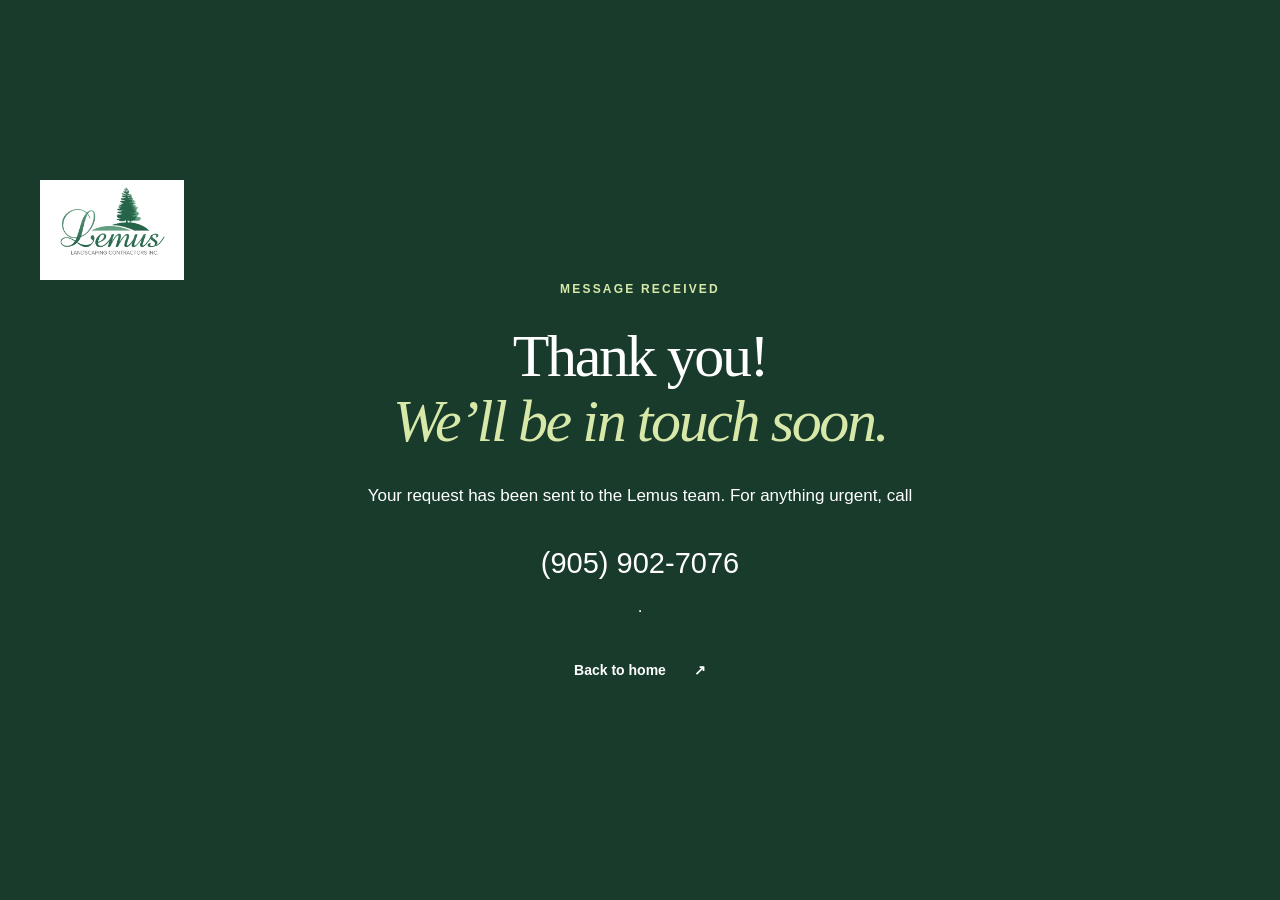
==== thanks.html @ d463853b "Contact form posts to FormSubmit; add thank-you page" ====
<!doctype html><html lang="en"><head><meta charset="utf-8"><meta name="viewport" content="width=device-width, initial-scale=1"><meta name="theme-color" content="#193b2c"><meta name="robots" content="noindex"><title>Thank you | Lemus Landscaping</title><link rel="icon" href="assets/favicon.svg" type="image/svg+xml"><link rel="stylesheet" href="styles.css"></head>
<body><main><section class="contact section" style="min-height:100vh;display:flex;align-items:center"><div class="wrap" style="text-align:center"><img src="assets/logo.png" width="144" height="100" alt="Lemus Landscaping Contractors Inc."><p class="eyebrow light">MESSAGE RECEIVED</p><h2>Thank you!<br><em>We’ll be in touch soon.</em></h2><p>Your request has been sent to the Lemus team. For anything urgent, call <a class="contact-phone" href="tel:+19059027076">(905) 902-7076</a>.</p><p><a class="button" href="./">Back to home <span aria-hidden="true">↗</span></a></p></div></section></main></body></html>
---- styles.css ----
:root{--forest:#193b2c;--deep:#132d23;--green:#385c43;--lime:#d7e8a8;--cream:#f6f5ee;--ink:#233c2e;--muted:#657267;--line:#d7ddd0}*{box-sizing:border-box}html{scroll-behavior:smooth;scroll-padding-top:100px}body{margin:0;background:#fff;color:var(--ink);font-family:Arial,Helvetica,sans-serif;font-size:17px;line-height:1.65}a{color:inherit;text-decoration:none}a,button,input,textarea,summary{-webkit-tap-highlight-color:transparent}button,input,textarea{font:inherit}button,a,summary{touch-action:manipulation}img{display:block;max-width:100%;object-fit:cover}figure{margin:0}h1,h2,h3,p{margin-top:0}h1,h2{font-family:Georgia,'Times New Roman',serif;font-weight:400;letter-spacing:-2.4px;line-height:1.08}h1{font-size:clamp(54px,7.1vw,96px);margin-bottom:25px}h2{font-size:clamp(38px,4.7vw,62px);margin-bottom:28px}h3{font-size:25px;line-height:1.25;font-weight:500;letter-spacing:-.6px;margin-bottom:16px}em{font-weight:400;color:#74905e}p{margin-bottom:22px}a:focus-visible,button:focus-visible,summary:focus-visible{outline:3px solid #719243;outline-offset:5px}.wrap{max-width:1200px;width:calc(100% - 64px);margin-inline:auto}.section{padding-top:100px;padding-bottom:100px}.eyebrow{font-size:12px;letter-spacing:2.2px;font-weight:700;margin-bottom:24px;color:var(--green)}.eyebrow.light{color:var(--lime)}.topbar{background:var(--forest);color:#e3eadc;padding:8px 32px;display:flex;justify-content:space-between;font-size:12px;letter-spacing:.3px}.topbar a{padding:4px 0}.header{position:sticky;top:0;z-index:50;background:rgba(255,255,255,.98);border-bottom:1px solid #e6e8df}.nav-wrap{max-width:1264px;width:calc(100% - 64px);margin:auto;display:flex;align-items:center;justify-content:space-between;min-height:96px}.brand{display:flex;align-items:center;min-height:44px}.brand img{width:134px;height:84px;object-fit:contain}nav{display:flex;align-items:center;gap:32px;font-size:14px}nav>a{min-height:44px;display:flex;align-items:center}nav>a:hover:not(.button){color:#668343}.button{display:inline-flex;align-items:center;justify-content:space-between;gap:28px;min-height:54px;border:0;background:var(--forest);color:#fff;padding:16px 24px;font-size:14px;font-weight:600;cursor:pointer;border-radius:4px}.button:hover{background:#2e513a}.button.lime{background:var(--lime);color:var(--forest)}.button.lime:hover{background:#e5f0c4}.button.small{min-height:48px;padding:12px 20px;font-size:13px}.text-link{display:inline-flex;align-items:center;gap:20px;font-size:15px;font-weight:600;border-bottom:1px solid #9ba88b;min-height:48px}.text-link.white{color:#fff;border-color:#bbc6ab}.menu-toggle{display:none}.skip{position:fixed;top:-100px;left:16px;padding:12px;background:#fff;z-index:100}.skip:focus{top:10px}.hero{position:relative;color:white;min-height:670px;overflow:hidden}.hero-photo,.hero-shade{position:absolute;inset:0}.hero-photo{background:url('assets/project-06.jpg') center 48%/cover no-repeat}.hero-shade{background:linear-gradient(90deg,rgba(13,39,25,.85),rgba(13,39,25,.35) 65%,rgba(13,39,25,.06))}.hero-content{position:relative;padding-top:94px;padding-bottom:55px}.hero h1 em{color:#e0eabf}.hero-copy{font-size:20px;color:#f1f3e9;line-height:1.7}.actions{display:flex;align-items:center;gap:28px;margin-top:30px}.hero-note{display:flex;align-items:center;gap:15px;margin-top:64px;font-size:12px;color:#ecf0e6;letter-spacing:.4px}.leaf{font-size:31px;color:var(--lime)}.vertical-note{position:absolute;right:27px;bottom:68px;writing-mode:vertical-rl;font-size:10px;letter-spacing:3px}.trustbar{background:var(--cream);border-bottom:1px solid var(--line)}.trust-inner{display:flex;align-items:center;justify-content:space-between;padding:24px 0;font-size:13px;font-weight:600}.trust-inner span:before{content:'✦';font-size:11px;margin-right:12px;color:#74905e}.about{display:grid;grid-template-columns:1fr 1fr;gap:86px;align-items:center}.about-images{position:relative}.about-main{width:100%;height:505px;border-radius:5px 5px 90px 5px}.stamp{position:absolute;bottom:-22px;right:-24px;width:147px;height:147px;border-radius:50%;background:var(--lime);border:8px solid #fff;text-align:center;padding:25px 10px;line-height:1.2}.stamp span{display:block;font-size:9px;letter-spacing:1.3px}.stamp strong{display:block;font:italic 40px Georgia;margin:4px 0}.about-copy p{font-size:16px;color:var(--muted)}.about-copy .lead{font-size:21px;color:var(--ink);line-height:1.5}.services{background:var(--cream)}.section-heading{display:flex;justify-content:space-between;align-items:flex-end;gap:30px;margin-bottom:45px}.section-heading h2{margin-bottom:0}.section-heading>p{color:var(--muted);font-size:16px;margin:0 0 8px;max-width:320px}.service-grid{display:grid;grid-template-columns:repeat(3,1fr);gap:26px}.service{background:#fff;border-radius:6px;overflow:hidden}.service>img{width:100%;height:250px}.service-body{padding:30px}.number{font-size:11px;letter-spacing:1.9px;color:#788a68;display:block;margin-bottom:15px}.service-body>p{font-size:16px;color:var(--muted);min-height:53px}.service h3{font-size:24px}details>summary{list-style:none;cursor:pointer;min-height:48px;display:flex;align-items:center;justify-content:space-between;font-size:14px;font-weight:600;border-top:1px solid var(--line);padding:15px 0;gap:16px}details>summary::-webkit-details-marker{display:none}.service summary:after{content:'+';font-size:25px;color:var(--green)}.service details[open] summary:after{content:'−'}.service details p{font-size:15px;color:var(--muted);margin:12px 0}.service details .text-link{font-size:13px}.project-grid{display:grid;grid-template-columns:1.35fr 1fr;gap:28px}.project-grid img{width:100%;height:405px;border-radius:5px}.project-grid a:hover img,.gallery a:hover img{filter:brightness(.95)}figcaption{font-size:12px;color:var(--muted);padding:18px 0}.project-grid figcaption{display:flex;justify-content:space-between;gap:14px}.project-grid figcaption span:first-child{font-size:17px;color:var(--ink)}.project-details{margin-top:25px;border-bottom:1px solid var(--line)}.project-details>summary{font-size:16px;padding:21px 0;min-height:68px}.project-details>summary span{font-size:28px;font-weight:400}.expanded{padding:25px 0}.before-after{display:grid;grid-template-columns:repeat(4,1fr);gap:18px;margin:30px 0 40px}.before-after img{height:290px;width:100%;border-radius:4px}.gallery{display:grid;grid-template-columns:repeat(3,1fr);gap:25px}.gallery img{width:100%;height:250px;border-radius:4px}.care-banner{position:relative;background:linear-gradient(90deg,rgba(19,45,35,.94),rgba(19,45,35,.62)),url('assets/project-03.jpg') center 60%/cover no-repeat;padding:80px 0;color:#fff}.care-banner h2{font-size:58px}.care-banner em{color:var(--lime)}.care-banner p:not(.eyebrow){color:#dfe8d6}.care-banner .wrap{position:relative}.review-grid{display:grid;grid-template-columns:repeat(3,1fr);gap:28px}.review{padding:26px 28px 30px;background:var(--cream);border-radius:5px;border-top:3px solid #c8d9ad}.quote{font:60px Georgia;color:#78935c;line-height:1}.review blockquote{font:24px/1.4 Georgia;margin:0 0 20px;min-height:103px}.review p{font-size:14px;color:var(--muted)}.review footer{font-size:11px;letter-spacing:1.4px;font-weight:700;margin-top:24px}.review-source{font-size:12px;color:var(--muted);margin-top:20px;margin-bottom:0}.contact{background:var(--forest);color:white}.contact-grid{display:grid;grid-template-columns:1fr 1.05fr;gap:90px;align-items:center}.contact h2{font-size:60px}.contact h2 em{color:var(--lime)}.contact-copy>p:not(.eyebrow){color:#d2dec9;max-width:370px}.contact-phone{display:block;font-size:29px;margin:30px 0 5px;min-height:48px}.contact-email{font-size:15px;display:inline-flex;align-items:center;min-height:44px;overflow-wrap:anywhere}.hours{margin-top:30px;font-size:12px;letter-spacing:1px;line-height:2}.contact-form{background:var(--cream);color:var(--ink);padding:42px;border-radius:6px}.contact-form h3{font:30px Georgia;margin-bottom:10px}.contact-form>p{font-size:14px;color:var(--muted)}label{display:block;font-size:13px;font-weight:600;margin-bottom:7px}label span{font-weight:400;color:#657267;font-size:11px}input,textarea{width:100%;border:1px solid #cbd2c3;border-radius:3px;background:#fff;color:var(--ink);font-size:16px;min-height:48px;padding:12px 14px;outline:none;margin-bottom:19px}textarea{resize:vertical;min-height:125px}input:focus,textarea:focus{outline:2px solid #75954e;outline-offset:2px}.form-row{display:grid;grid-template-columns:1fr 1fr;gap:18px}.contact-form .button{width:100%}.contact-form .form-note{font-size:11px;line-height:1.5;margin:14px 0 0}.contact-form #form-status{margin:12px 0 0;font-size:13px}.footer{background:var(--deep);color:#dbe4d5;padding:50px 0 20px}.footer-top{display:flex;align-items:center;justify-content:space-between;padding-bottom:34px}.footer strong{font:28px Georgia;color:#fff}.footer p{font-size:12px;margin:8px 0 0}.footer-top>div:last-child{display:flex;gap:25px;font-size:13px}.footer a{min-height:44px;display:inline-flex;align-items:center}.footer-bottom{border-top:1px solid #355041;display:flex;justify-content:space-between;align-items:center;padding-top:18px;font-size:11px;color:#b7c8ae}
@media(min-width:1450px){.hero{min-height:740px}.hero-content{padding-top:116px}}
@media(max-width:1000px){nav{gap:18px}.nav-wrap,.wrap{width:calc(100% - 48px)}.about{gap:45px}.service-body{padding:23px}.service h3{font-size:22px}.contact-grid{gap:45px}.contact-form{padding:30px}.contact h2{font-size:50px}.project-grid figcaption{display:block}.project-grid figcaption span{display:block}.review{padding:23px}.section{padding:78px 0}}
@media(max-width:760px){html{scroll-padding-top:79px}.wrap,.nav-wrap{width:calc(100% - 40px)}.topbar{padding:8px 20px;justify-content:center}.topbar span{display:none}.topbar a{min-height:24px}.nav-wrap{min-height:76px}.brand img{width:110px;height:70px}.menu-toggle{display:flex;align-items:center;gap:9px;min-height:44px;padding:10px 8px;border:0;background:transparent;color:var(--forest);font-size:14px}.menu-lines{font-size:21px}nav{display:none;position:absolute;top:100%;left:0;width:100%;background:#fff;padding:15px 20px 24px;border-bottom:1px solid var(--line);box-shadow:0 15px 25px #193b2c15}nav.open{display:flex;align-items:stretch;flex-direction:column;gap:4px}nav>a{padding:11px 8px;min-height:48px}nav>.button{margin-top:9px}.hero{min-height:620px}.hero-content{padding-top:70px;padding-bottom:36px}.hero h1{font-size:57px;letter-spacing:-2px}.hero-copy{font-size:18px}.hero-shade{background:linear-gradient(90deg,#102f24d9,#102f2460)}.hero-photo{background-position:57% center}.eyebrow{font-size:10px;letter-spacing:1.7px}.actions{align-items:flex-start;flex-direction:column;gap:16px;margin-top:24px}.hero-note{margin-top:40px;font-size:11px;max-width:290px}.vertical-note{display:none}.trust-inner{display:grid;grid-template-columns:1fr 1fr;gap:12px;font-size:11px;padding:23px 0}.trust-inner span:before{margin-right:6px}.trust-inner a{min-height:44px;display:flex;align-items:center}.section{padding:64px 0}.about{grid-template-columns:1fr;gap:54px}.about-main{height:355px;border-bottom-right-radius:60px}.stamp{width:128px;height:128px;right:0;bottom:-24px;padding-top:19px}.stamp strong{font-size:33px}.about-copy .lead{font-size:20px}h2{font-size:40px;letter-spacing:-1.5px}.section-heading{flex-direction:column;align-items:flex-start;gap:25px;margin-bottom:30px}.service-grid,.project-grid,.review-grid,.contact-grid{grid-template-columns:1fr}.service-grid{gap:24px}.service>img{height:260px}.service-body{padding:27px}.service-body>p{min-height:0}.project-grid{gap:23px}.project-grid img{height:330px}.project-grid figcaption{display:flex}.project-grid figcaption span:last-child{font-size:11px}.project-details>summary{font-size:14px}.before-after{grid-template-columns:1fr 1fr;gap:14px}.before-after img{height:230px}.gallery{grid-template-columns:1fr 1fr;gap:16px}.gallery img{height:185px}.gallery figcaption{font-size:11px}.care-banner{padding:66px 0}.care-banner h2{font-size:41px}.review-grid{gap:18px}.review blockquote{min-height:0;font-size:24px}.contact-grid{gap:40px}.contact h2{font-size:44px}.contact-form{padding:27px 22px}.form-row{grid-template-columns:1fr;gap:0}.contact-phone{font-size:28px}.contact-form h3{font-size:28px}.footer-top{align-items:flex-start;flex-direction:column;gap:24px}.footer-top>div:last-child{flex-wrap:wrap;gap:12px 22px}.footer-bottom{align-items:flex-start;flex-direction:column;gap:8px}.footer{padding-top:40px}}
@media(prefers-reduced-motion:reduce){html{scroll-behavior:auto}*{transition:none!important}}

.booking-details{max-width:370px;margin-top:20px}.booking-details summary{border-color:#58705b;color:#e5eddc}.booking-details p{font-size:14px;color:#d2dec9;margin:15px 0}.booking-details a{font-size:13px}
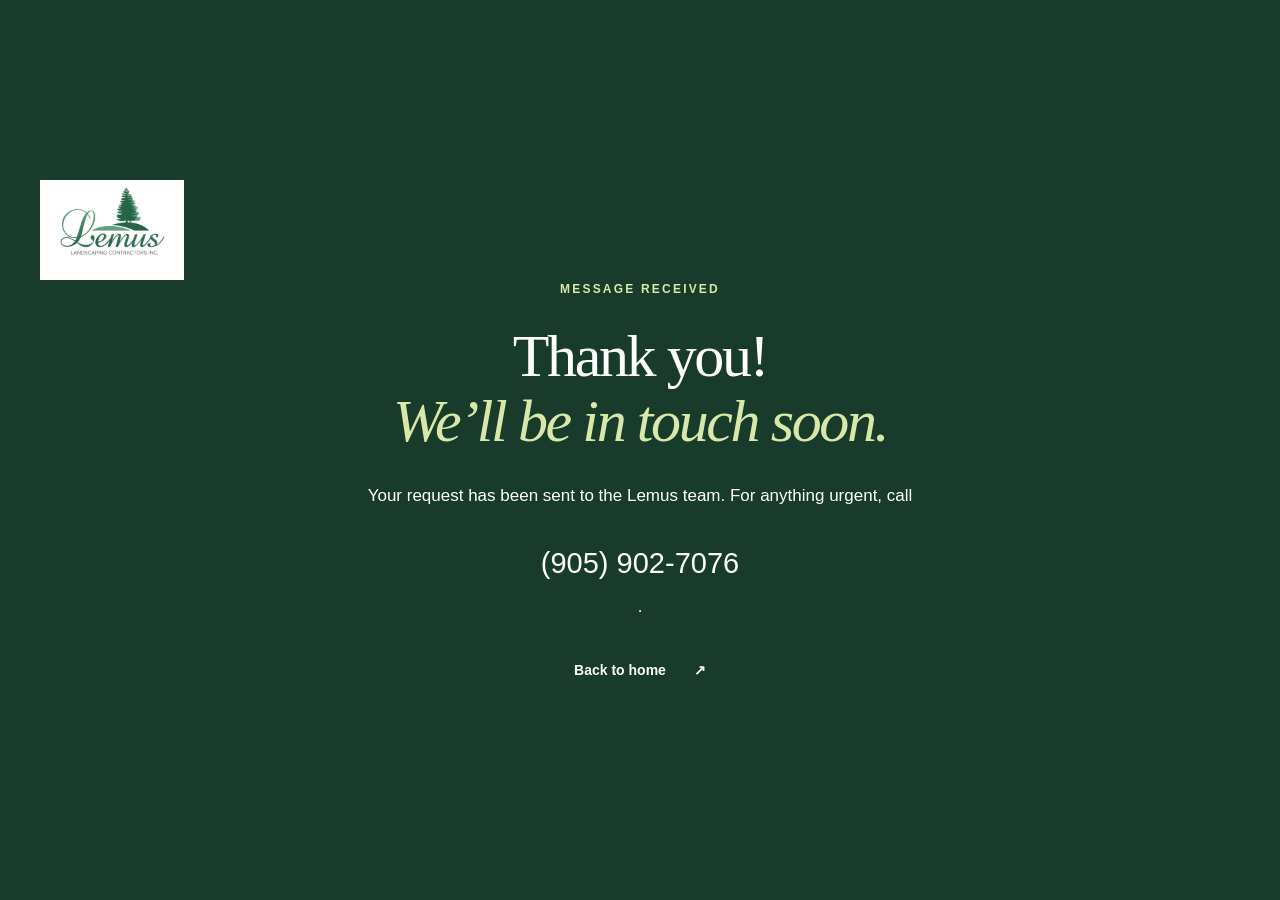
==== commit 870df30c: "Lemus: compress photos, SEO tags + LocalBusiness schema, robots/sitemap, remove booking section, opt" ====
--- a/thanks.html
+++ b/thanks.html
@@ -1,2 +1,2 @@
-<!doctype html><html lang="en"><head><meta charset="utf-8"><meta name="viewport" content="width=device-width, initial-scale=1"><meta name="theme-color" content="#193b2c"><meta name="robots" content="noindex"><title>Thank you | Lemus Landscaping</title><link rel="icon" href="assets/favicon.svg" type="image/svg+xml"><link rel="stylesheet" href="styles.css"></head>
+<!doctype html><html lang="en"><head><meta charset="utf-8"><meta name="viewport" content="width=device-width, initial-scale=1"><meta name="theme-color" content="#193b2c"><meta name="robots" content="noindex"><title>Thank you | Lemus Landscaping</title><link rel="icon" href="assets/favicon.svg" type="image/svg+xml"><link rel="icon" href="assets/favicon-32.png" type="image/png" sizes="32x32"><link rel="apple-touch-icon" href="assets/apple-touch-icon.png" sizes="180x180"><link rel="stylesheet" href="styles.css"></head>
 <body><main><section class="contact section" style="min-height:100vh;display:flex;align-items:center"><div class="wrap" style="text-align:center"><img src="assets/logo.png" width="144" height="100" alt="Lemus Landscaping Contractors Inc."><p class="eyebrow light">MESSAGE RECEIVED</p><h2>Thank you!<br><em>We’ll be in touch soon.</em></h2><p>Your request has been sent to the Lemus team. For anything urgent, call <a class="contact-phone" href="tel:+19059027076">(905) 902-7076</a>.</p><p><a class="button" href="./">Back to home <span aria-hidden="true">↗</span></a></p></div></section></main></body></html>
--- a/styles.css
+++ b/styles.css
@@ -1,7 +1,7 @@
-:root{--forest:#193b2c;--deep:#132d23;--green:#385c43;--lime:#d7e8a8;--cream:#f6f5ee;--ink:#233c2e;--muted:#657267;--line:#d7ddd0}*{box-sizing:border-box}html{scroll-behavior:smooth;scroll-padding-top:100px}body{margin:0;background:#fff;color:var(--ink);font-family:Arial,Helvetica,sans-serif;font-size:17px;line-height:1.65}a{color:inherit;text-decoration:none}a,button,input,textarea,summary{-webkit-tap-highlight-color:transparent}button,input,textarea{font:inherit}button,a,summary{touch-action:manipulation}img{display:block;max-width:100%;object-fit:cover}figure{margin:0}h1,h2,h3,p{margin-top:0}h1,h2{font-family:Georgia,'Times New Roman',serif;font-weight:400;letter-spacing:-2.4px;line-height:1.08}h1{font-size:clamp(54px,7.1vw,96px);margin-bottom:25px}h2{font-size:clamp(38px,4.7vw,62px);margin-bottom:28px}h3{font-size:25px;line-height:1.25;font-weight:500;letter-spacing:-.6px;margin-bottom:16px}em{font-weight:400;color:#74905e}p{margin-bottom:22px}a:focus-visible,button:focus-visible,summary:focus-visible{outline:3px solid #719243;outline-offset:5px}.wrap{max-width:1200px;width:calc(100% - 64px);margin-inline:auto}.section{padding-top:100px;padding-bottom:100px}.eyebrow{font-size:12px;letter-spacing:2.2px;font-weight:700;margin-bottom:24px;color:var(--green)}.eyebrow.light{color:var(--lime)}.topbar{background:var(--forest);color:#e3eadc;padding:8px 32px;display:flex;justify-content:space-between;font-size:12px;letter-spacing:.3px}.topbar a{padding:4px 0}.header{position:sticky;top:0;z-index:50;background:rgba(255,255,255,.98);border-bottom:1px solid #e6e8df}.nav-wrap{max-width:1264px;width:calc(100% - 64px);margin:auto;display:flex;align-items:center;justify-content:space-between;min-height:96px}.brand{display:flex;align-items:center;min-height:44px}.brand img{width:134px;height:84px;object-fit:contain}nav{display:flex;align-items:center;gap:32px;font-size:14px}nav>a{min-height:44px;display:flex;align-items:center}nav>a:hover:not(.button){color:#668343}.button{display:inline-flex;align-items:center;justify-content:space-between;gap:28px;min-height:54px;border:0;background:var(--forest);color:#fff;padding:16px 24px;font-size:14px;font-weight:600;cursor:pointer;border-radius:4px}.button:hover{background:#2e513a}.button.lime{background:var(--lime);color:var(--forest)}.button.lime:hover{background:#e5f0c4}.button.small{min-height:48px;padding:12px 20px;font-size:13px}.text-link{display:inline-flex;align-items:center;gap:20px;font-size:15px;font-weight:600;border-bottom:1px solid #9ba88b;min-height:48px}.text-link.white{color:#fff;border-color:#bbc6ab}.menu-toggle{display:none}.skip{position:fixed;top:-100px;left:16px;padding:12px;background:#fff;z-index:100}.skip:focus{top:10px}.hero{position:relative;color:white;min-height:670px;overflow:hidden}.hero-photo,.hero-shade{position:absolute;inset:0}.hero-photo{background:url('assets/project-06.jpg') center 48%/cover no-repeat}.hero-shade{background:linear-gradient(90deg,rgba(13,39,25,.85),rgba(13,39,25,.35) 65%,rgba(13,39,25,.06))}.hero-content{position:relative;padding-top:94px;padding-bottom:55px}.hero h1 em{color:#e0eabf}.hero-copy{font-size:20px;color:#f1f3e9;line-height:1.7}.actions{display:flex;align-items:center;gap:28px;margin-top:30px}.hero-note{display:flex;align-items:center;gap:15px;margin-top:64px;font-size:12px;color:#ecf0e6;letter-spacing:.4px}.leaf{font-size:31px;color:var(--lime)}.vertical-note{position:absolute;right:27px;bottom:68px;writing-mode:vertical-rl;font-size:10px;letter-spacing:3px}.trustbar{background:var(--cream);border-bottom:1px solid var(--line)}.trust-inner{display:flex;align-items:center;justify-content:space-between;padding:24px 0;font-size:13px;font-weight:600}.trust-inner span:before{content:'✦';font-size:11px;margin-right:12px;color:#74905e}.about{display:grid;grid-template-columns:1fr 1fr;gap:86px;align-items:center}.about-images{position:relative}.about-main{width:100%;height:505px;border-radius:5px 5px 90px 5px}.stamp{position:absolute;bottom:-22px;right:-24px;width:147px;height:147px;border-radius:50%;background:var(--lime);border:8px solid #fff;text-align:center;padding:25px 10px;line-height:1.2}.stamp span{display:block;font-size:9px;letter-spacing:1.3px}.stamp strong{display:block;font:italic 40px Georgia;margin:4px 0}.about-copy p{font-size:16px;color:var(--muted)}.about-copy .lead{font-size:21px;color:var(--ink);line-height:1.5}.services{background:var(--cream)}.section-heading{display:flex;justify-content:space-between;align-items:flex-end;gap:30px;margin-bottom:45px}.section-heading h2{margin-bottom:0}.section-heading>p{color:var(--muted);font-size:16px;margin:0 0 8px;max-width:320px}.service-grid{display:grid;grid-template-columns:repeat(3,1fr);gap:26px}.service{background:#fff;border-radius:6px;overflow:hidden}.service>img{width:100%;height:250px}.service-body{padding:30px}.number{font-size:11px;letter-spacing:1.9px;color:#788a68;display:block;margin-bottom:15px}.service-body>p{font-size:16px;color:var(--muted);min-height:53px}.service h3{font-size:24px}details>summary{list-style:none;cursor:pointer;min-height:48px;display:flex;align-items:center;justify-content:space-between;font-size:14px;font-weight:600;border-top:1px solid var(--line);padding:15px 0;gap:16px}details>summary::-webkit-details-marker{display:none}.service summary:after{content:'+';font-size:25px;color:var(--green)}.service details[open] summary:after{content:'−'}.service details p{font-size:15px;color:var(--muted);margin:12px 0}.service details .text-link{font-size:13px}.project-grid{display:grid;grid-template-columns:1.35fr 1fr;gap:28px}.project-grid img{width:100%;height:405px;border-radius:5px}.project-grid a:hover img,.gallery a:hover img{filter:brightness(.95)}figcaption{font-size:12px;color:var(--muted);padding:18px 0}.project-grid figcaption{display:flex;justify-content:space-between;gap:14px}.project-grid figcaption span:first-child{font-size:17px;color:var(--ink)}.project-details{margin-top:25px;border-bottom:1px solid var(--line)}.project-details>summary{font-size:16px;padding:21px 0;min-height:68px}.project-details>summary span{font-size:28px;font-weight:400}.expanded{padding:25px 0}.before-after{display:grid;grid-template-columns:repeat(4,1fr);gap:18px;margin:30px 0 40px}.before-after img{height:290px;width:100%;border-radius:4px}.gallery{display:grid;grid-template-columns:repeat(3,1fr);gap:25px}.gallery img{width:100%;height:250px;border-radius:4px}.care-banner{position:relative;background:linear-gradient(90deg,rgba(19,45,35,.94),rgba(19,45,35,.62)),url('assets/project-03.jpg') center 60%/cover no-repeat;padding:80px 0;color:#fff}.care-banner h2{font-size:58px}.care-banner em{color:var(--lime)}.care-banner p:not(.eyebrow){color:#dfe8d6}.care-banner .wrap{position:relative}.review-grid{display:grid;grid-template-columns:repeat(3,1fr);gap:28px}.review{padding:26px 28px 30px;background:var(--cream);border-radius:5px;border-top:3px solid #c8d9ad}.quote{font:60px Georgia;color:#78935c;line-height:1}.review blockquote{font:24px/1.4 Georgia;margin:0 0 20px;min-height:103px}.review p{font-size:14px;color:var(--muted)}.review footer{font-size:11px;letter-spacing:1.4px;font-weight:700;margin-top:24px}.review-source{font-size:12px;color:var(--muted);margin-top:20px;margin-bottom:0}.contact{background:var(--forest);color:white}.contact-grid{display:grid;grid-template-columns:1fr 1.05fr;gap:90px;align-items:center}.contact h2{font-size:60px}.contact h2 em{color:var(--lime)}.contact-copy>p:not(.eyebrow){color:#d2dec9;max-width:370px}.contact-phone{display:block;font-size:29px;margin:30px 0 5px;min-height:48px}.contact-email{font-size:15px;display:inline-flex;align-items:center;min-height:44px;overflow-wrap:anywhere}.hours{margin-top:30px;font-size:12px;letter-spacing:1px;line-height:2}.contact-form{background:var(--cream);color:var(--ink);padding:42px;border-radius:6px}.contact-form h3{font:30px Georgia;margin-bottom:10px}.contact-form>p{font-size:14px;color:var(--muted)}label{display:block;font-size:13px;font-weight:600;margin-bottom:7px}label span{font-weight:400;color:#657267;font-size:11px}input,textarea{width:100%;border:1px solid #cbd2c3;border-radius:3px;background:#fff;color:var(--ink);font-size:16px;min-height:48px;padding:12px 14px;outline:none;margin-bottom:19px}textarea{resize:vertical;min-height:125px}input:focus,textarea:focus{outline:2px solid #75954e;outline-offset:2px}.form-row{display:grid;grid-template-columns:1fr 1fr;gap:18px}.contact-form .button{width:100%}.contact-form .form-note{font-size:11px;line-height:1.5;margin:14px 0 0}.contact-form #form-status{margin:12px 0 0;font-size:13px}.footer{background:var(--deep);color:#dbe4d5;padding:50px 0 20px}.footer-top{display:flex;align-items:center;justify-content:space-between;padding-bottom:34px}.footer strong{font:28px Georgia;color:#fff}.footer p{font-size:12px;margin:8px 0 0}.footer-top>div:last-child{display:flex;gap:25px;font-size:13px}.footer a{min-height:44px;display:inline-flex;align-items:center}.footer-bottom{border-top:1px solid #355041;display:flex;justify-content:space-between;align-items:center;padding-top:18px;font-size:11px;color:#b7c8ae}
+:root{--forest:#193b2c;--deep:#132d23;--green:#385c43;--lime:#d7e8a8;--cream:#f6f5ee;--ink:#233c2e;--muted:#657267;--line:#d7ddd0}*{box-sizing:border-box}html{scroll-behavior:smooth;scroll-padding-top:100px}body{margin:0;background:#fff;color:var(--ink);font-family:Arial,Helvetica,sans-serif;font-size:17px;line-height:1.65}a{color:inherit;text-decoration:none}a,button,input,textarea,summary{-webkit-tap-highlight-color:transparent}button,input,textarea{font:inherit}button,a,summary{touch-action:manipulation}img{display:block;max-width:100%;object-fit:cover}figure{margin:0}h1,h2,h3,p{margin-top:0}h1,h2{font-family:Georgia,'Times New Roman',serif;font-weight:400;letter-spacing:-2.4px;line-height:1.08}h1{font-size:clamp(54px,7.1vw,96px);margin-bottom:25px}h2{font-size:clamp(38px,4.7vw,62px);margin-bottom:28px}h3{font-size:25px;line-height:1.25;font-weight:500;letter-spacing:-.6px;margin-bottom:16px}em{font-weight:400;color:#74905e}p{margin-bottom:22px}a:focus-visible,button:focus-visible,summary:focus-visible{outline:3px solid #719243;outline-offset:5px}.wrap{max-width:1200px;width:calc(100% - 64px);margin-inline:auto}.section{padding-top:100px;padding-bottom:100px}.eyebrow{font-size:12px;letter-spacing:2.2px;font-weight:700;margin-bottom:24px;color:var(--green)}.eyebrow.light{color:var(--lime)}.topbar{background:var(--forest);color:#e3eadc;padding:8px 32px;display:flex;justify-content:space-between;font-size:12px;letter-spacing:.3px}.topbar a{padding:4px 0}.header{position:sticky;top:0;z-index:50;background:rgba(255,255,255,.98);border-bottom:1px solid #e6e8df}.nav-wrap{max-width:1264px;width:calc(100% - 64px);margin:auto;display:flex;align-items:center;justify-content:space-between;min-height:96px}.brand{display:flex;align-items:center;min-height:44px}.brand img{width:134px;height:84px;object-fit:contain}nav{display:flex;align-items:center;gap:32px;font-size:14px}nav>a{min-height:44px;display:flex;align-items:center}nav>a:hover:not(.button){color:#668343}.button{display:inline-flex;align-items:center;justify-content:space-between;gap:28px;min-height:54px;border:0;background:var(--forest);color:#fff;padding:16px 24px;font-size:14px;font-weight:600;cursor:pointer;border-radius:4px}.button:hover{background:#2e513a}.button.lime{background:var(--lime);color:var(--forest)}.button.lime:hover{background:#e5f0c4}.button.small{min-height:48px;padding:12px 20px;font-size:13px}.text-link{display:inline-flex;align-items:center;gap:20px;font-size:15px;font-weight:600;border-bottom:1px solid #9ba88b;min-height:48px}.text-link.white{color:#fff;border-color:#bbc6ab}.menu-toggle{display:none}.skip{position:fixed;top:-100px;left:16px;padding:12px;background:#fff;z-index:100}.skip:focus{top:10px}.hero{position:relative;color:white;min-height:670px;overflow:hidden}.hero-photo,.hero-shade{position:absolute;inset:0}.hero-photo{background:url('assets/project-06.jpg') center 48%/cover no-repeat}.hero-shade{background:linear-gradient(90deg,rgba(13,39,25,.85),rgba(13,39,25,.35) 65%,rgba(13,39,25,.06))}.hero-content{position:relative;padding-top:94px;padding-bottom:55px}.hero h1 em{color:#e0eabf}.hero-copy{font-size:20px;color:#f1f3e9;line-height:1.7}.actions{display:flex;align-items:center;gap:28px;margin-top:30px}.hero-note{display:flex;align-items:center;gap:15px;margin-top:64px;font-size:12px;color:#ecf0e6;letter-spacing:.4px}.leaf{font-size:31px;color:var(--lime)}.vertical-note{position:absolute;right:27px;bottom:68px;writing-mode:vertical-rl;font-size:10px;letter-spacing:3px}.trustbar{background:var(--cream);border-bottom:1px solid var(--line)}.trust-inner{display:flex;align-items:center;justify-content:space-between;padding:24px 0;font-size:13px;font-weight:600}.trust-inner span:before{content:'✦';font-size:11px;margin-right:12px;color:#74905e}.about{display:grid;grid-template-columns:1fr 1fr;gap:86px;align-items:center}.about-images{position:relative}.about-main{width:100%;height:505px;border-radius:5px 5px 90px 5px}.stamp{position:absolute;bottom:-22px;right:-24px;width:147px;height:147px;border-radius:50%;background:var(--lime);border:8px solid #fff;text-align:center;padding:25px 10px;line-height:1.2}.stamp span{display:block;font-size:9px;letter-spacing:1.3px}.stamp strong{display:block;font:italic 40px Georgia;margin:4px 0}.about-copy p{font-size:16px;color:var(--muted)}.about-copy .lead{font-size:21px;color:var(--ink);line-height:1.5}.services{background:var(--cream)}.section-heading{display:flex;justify-content:space-between;align-items:flex-end;gap:30px;margin-bottom:45px}.section-heading h2{margin-bottom:0}.section-heading>p{color:var(--muted);font-size:16px;margin:0 0 8px;max-width:320px}.service-grid{display:grid;grid-template-columns:repeat(3,1fr);gap:26px}.service{background:#fff;border-radius:6px;overflow:hidden}.service>img{width:100%;height:250px}.service-body{padding:30px}.number{font-size:11px;letter-spacing:1.9px;color:#788a68;display:block;margin-bottom:15px}.service-body>p{font-size:16px;color:var(--muted);min-height:53px}.service h3{font-size:24px}details>summary{list-style:none;cursor:pointer;min-height:48px;display:flex;align-items:center;justify-content:space-between;font-size:14px;font-weight:600;border-top:1px solid var(--line);padding:15px 0;gap:16px}details>summary::-webkit-details-marker{display:none}.service summary:after{content:'+';font-size:25px;color:var(--green)}.service details[open] summary:after{content:'−'}.service details p{font-size:15px;color:var(--muted);margin:12px 0}.service details .text-link{font-size:13px}.project-grid{display:grid;grid-template-columns:1.35fr 1fr;gap:28px}.project-grid img{width:100%;height:405px;border-radius:5px}.project-grid a:hover img,.gallery a:hover img{filter:brightness(.95)}figcaption{font-size:12px;color:var(--muted);padding:18px 0}.project-grid figcaption{display:flex;justify-content:space-between;gap:14px}.project-grid figcaption span:first-child{font-size:17px;color:var(--ink)}.project-details{margin-top:25px;border-bottom:1px solid var(--line)}.project-details>summary{font-size:16px;padding:21px 0;min-height:68px}.project-details>summary span{font-size:28px;font-weight:400}.expanded{padding:25px 0}.before-after{display:grid;grid-template-columns:repeat(4,1fr);gap:18px;margin:30px 0 40px}.before-after img{height:290px;width:100%;border-radius:4px}.gallery{display:grid;grid-template-columns:repeat(3,1fr);gap:25px}.gallery img{width:100%;height:250px;border-radius:4px}.care-banner{position:relative;background:linear-gradient(90deg,rgba(19,45,35,.94),rgba(19,45,35,.62)),url('assets/project-03.jpg') center 60%/cover no-repeat;padding:80px 0;color:#fff}.care-banner h2{font-size:58px}.care-banner em{color:var(--lime)}.care-banner p:not(.eyebrow){color:#dfe8d6}.care-banner .wrap{position:relative}.review-grid{display:grid;grid-template-columns:repeat(3,1fr);gap:28px}.review{padding:26px 28px 30px;background:var(--cream);border-radius:5px;border-top:3px solid #c8d9ad}.quote{font:60px Georgia;color:#78935c;line-height:1}.review blockquote{font:19px/1.5 Georgia;margin:0 0 20px}.review p{font-size:14px;color:var(--muted)}.review footer{font-size:11px;letter-spacing:1.4px;font-weight:700;margin-top:24px}.review-source{font-size:12px;color:var(--muted);margin-top:20px;margin-bottom:0}.contact{background:var(--forest);color:white}.contact-grid{display:grid;grid-template-columns:1fr 1.05fr;gap:90px;align-items:center}.contact h2{font-size:60px}.contact h2 em{color:var(--lime)}.contact-copy>p:not(.eyebrow){color:#d2dec9;max-width:370px}.contact-phone{display:block;font-size:29px;margin:30px 0 5px;min-height:48px}.contact-email{font-size:15px;display:inline-flex;align-items:center;min-height:44px;overflow-wrap:anywhere}.hours{margin-top:30px;font-size:12px;letter-spacing:1px;line-height:2}.contact-form{background:var(--cream);color:var(--ink);padding:42px;border-radius:6px}.contact-form h3{font:30px Georgia;margin-bottom:10px}.contact-form>p{font-size:14px;color:var(--muted)}label{display:block;font-size:13px;font-weight:600;margin-bottom:7px}label span{font-weight:400;color:#657267;font-size:11px}input,textarea{width:100%;border:1px solid #cbd2c3;border-radius:3px;background:#fff;color:var(--ink);font-size:16px;min-height:48px;padding:12px 14px;outline:none;margin-bottom:19px}textarea{resize:vertical;min-height:125px}input:focus,textarea:focus{outline:2px solid #75954e;outline-offset:2px}.form-row{display:grid;grid-template-columns:1fr 1fr;gap:18px}.contact-form .button{width:100%}.contact-form .form-note{font-size:11px;line-height:1.5;margin:14px 0 0}.contact-form #form-status{margin:12px 0 0;font-size:13px}.footer{background:var(--deep);color:#dbe4d5;padding:50px 0 20px}.footer-top{display:flex;align-items:center;justify-content:space-between;padding-bottom:34px}.footer strong{font:28px Georgia;color:#fff}.footer p{font-size:12px;margin:8px 0 0}.footer-top>div:last-child{display:flex;gap:25px;font-size:13px}.footer a{min-height:44px;display:inline-flex;align-items:center}.footer-bottom{border-top:1px solid #355041;display:flex;justify-content:space-between;align-items:center;padding-top:18px;font-size:11px;color:#b7c8ae}
 @media(min-width:1450px){.hero{min-height:740px}.hero-content{padding-top:116px}}
 @media(max-width:1000px){nav{gap:18px}.nav-wrap,.wrap{width:calc(100% - 48px)}.about{gap:45px}.service-body{padding:23px}.service h3{font-size:22px}.contact-grid{gap:45px}.contact-form{padding:30px}.contact h2{font-size:50px}.project-grid figcaption{display:block}.project-grid figcaption span{display:block}.review{padding:23px}.section{padding:78px 0}}
-@media(max-width:760px){html{scroll-padding-top:79px}.wrap,.nav-wrap{width:calc(100% - 40px)}.topbar{padding:8px 20px;justify-content:center}.topbar span{display:none}.topbar a{min-height:24px}.nav-wrap{min-height:76px}.brand img{width:110px;height:70px}.menu-toggle{display:flex;align-items:center;gap:9px;min-height:44px;padding:10px 8px;border:0;background:transparent;color:var(--forest);font-size:14px}.menu-lines{font-size:21px}nav{display:none;position:absolute;top:100%;left:0;width:100%;background:#fff;padding:15px 20px 24px;border-bottom:1px solid var(--line);box-shadow:0 15px 25px #193b2c15}nav.open{display:flex;align-items:stretch;flex-direction:column;gap:4px}nav>a{padding:11px 8px;min-height:48px}nav>.button{margin-top:9px}.hero{min-height:620px}.hero-content{padding-top:70px;padding-bottom:36px}.hero h1{font-size:57px;letter-spacing:-2px}.hero-copy{font-size:18px}.hero-shade{background:linear-gradient(90deg,#102f24d9,#102f2460)}.hero-photo{background-position:57% center}.eyebrow{font-size:10px;letter-spacing:1.7px}.actions{align-items:flex-start;flex-direction:column;gap:16px;margin-top:24px}.hero-note{margin-top:40px;font-size:11px;max-width:290px}.vertical-note{display:none}.trust-inner{display:grid;grid-template-columns:1fr 1fr;gap:12px;font-size:11px;padding:23px 0}.trust-inner span:before{margin-right:6px}.trust-inner a{min-height:44px;display:flex;align-items:center}.section{padding:64px 0}.about{grid-template-columns:1fr;gap:54px}.about-main{height:355px;border-bottom-right-radius:60px}.stamp{width:128px;height:128px;right:0;bottom:-24px;padding-top:19px}.stamp strong{font-size:33px}.about-copy .lead{font-size:20px}h2{font-size:40px;letter-spacing:-1.5px}.section-heading{flex-direction:column;align-items:flex-start;gap:25px;margin-bottom:30px}.service-grid,.project-grid,.review-grid,.contact-grid{grid-template-columns:1fr}.service-grid{gap:24px}.service>img{height:260px}.service-body{padding:27px}.service-body>p{min-height:0}.project-grid{gap:23px}.project-grid img{height:330px}.project-grid figcaption{display:flex}.project-grid figcaption span:last-child{font-size:11px}.project-details>summary{font-size:14px}.before-after{grid-template-columns:1fr 1fr;gap:14px}.before-after img{height:230px}.gallery{grid-template-columns:1fr 1fr;gap:16px}.gallery img{height:185px}.gallery figcaption{font-size:11px}.care-banner{padding:66px 0}.care-banner h2{font-size:41px}.review-grid{gap:18px}.review blockquote{min-height:0;font-size:24px}.contact-grid{gap:40px}.contact h2{font-size:44px}.contact-form{padding:27px 22px}.form-row{grid-template-columns:1fr;gap:0}.contact-phone{font-size:28px}.contact-form h3{font-size:28px}.footer-top{align-items:flex-start;flex-direction:column;gap:24px}.footer-top>div:last-child{flex-wrap:wrap;gap:12px 22px}.footer-bottom{align-items:flex-start;flex-direction:column;gap:8px}.footer{padding-top:40px}}
+@media(max-width:760px){html{scroll-padding-top:79px}.wrap,.nav-wrap{width:calc(100% - 40px)}.topbar{padding:8px 20px;justify-content:center}.topbar span{display:none}.topbar a{min-height:24px}.nav-wrap{min-height:76px}.brand img{width:110px;height:70px}.menu-toggle{display:flex;align-items:center;gap:9px;min-height:44px;padding:10px 8px;border:0;background:transparent;color:var(--forest);font-size:14px}.menu-lines{font-size:21px}nav{display:none;position:absolute;top:100%;left:0;width:100%;background:#fff;padding:15px 20px 24px;border-bottom:1px solid var(--line);box-shadow:0 15px 25px #193b2c15}nav.open{display:flex;align-items:stretch;flex-direction:column;gap:4px}nav>a{padding:11px 8px;min-height:48px}nav>.button{margin-top:9px}.hero{min-height:620px}.hero-content{padding-top:70px;padding-bottom:36px}.hero h1{font-size:57px;letter-spacing:-2px}.hero-copy{font-size:18px}.hero-shade{background:linear-gradient(90deg,#102f24d9,#102f2460)}.hero-photo{background-position:57% center}.eyebrow{font-size:10px;letter-spacing:1.7px}.actions{align-items:flex-start;flex-direction:column;gap:16px;margin-top:24px}.hero-note{margin-top:40px;font-size:11px;max-width:290px}.vertical-note{display:none}.trust-inner{display:grid;grid-template-columns:1fr 1fr;gap:12px;font-size:11px;padding:23px 0}.trust-inner span:before{margin-right:6px}.trust-inner a{min-height:44px;display:flex;align-items:center}.section{padding:64px 0}.about{grid-template-columns:1fr;gap:54px}.about-main{height:355px;border-bottom-right-radius:60px}.stamp{width:128px;height:128px;right:0;bottom:-24px;padding-top:19px}.stamp strong{font-size:33px}.about-copy .lead{font-size:20px}h2{font-size:40px;letter-spacing:-1.5px}.section-heading{flex-direction:column;align-items:flex-start;gap:25px;margin-bottom:30px}.service-grid,.project-grid,.review-grid,.contact-grid{grid-template-columns:1fr}.service-grid{gap:24px}.service>img{height:260px}.service-body{padding:27px}.service-body>p{min-height:0}.project-grid{gap:23px}.project-grid img{height:330px}.project-grid figcaption{display:flex}.project-grid figcaption span:last-child{font-size:11px}.project-details>summary{font-size:14px}.before-after{grid-template-columns:1fr 1fr;gap:14px}.before-after img{height:230px}.gallery{grid-template-columns:1fr 1fr;gap:16px}.gallery img{height:185px}.gallery figcaption{font-size:11px}.care-banner{padding:66px 0}.care-banner h2{font-size:41px}.review-grid{gap:18px}.review blockquote{font-size:18px}.contact-grid{gap:40px}.contact h2{font-size:44px}.contact-form{padding:27px 22px}.form-row{grid-template-columns:1fr;gap:0}.contact-phone{font-size:28px}.contact-form h3{font-size:28px}.footer-top{align-items:flex-start;flex-direction:column;gap:24px}.footer-top>div:last-child{flex-wrap:wrap;gap:12px 22px}.footer-bottom{align-items:flex-start;flex-direction:column;gap:8px}.footer{padding-top:40px}}
 @media(prefers-reduced-motion:reduce){html{scroll-behavior:auto}*{transition:none!important}}
 
-.booking-details{max-width:370px;margin-top:20px}.booking-details summary{border-color:#58705b;color:#e5eddc}.booking-details p{font-size:14px;color:#d2dec9;margin:15px 0}.booking-details a{font-size:13px}
+
